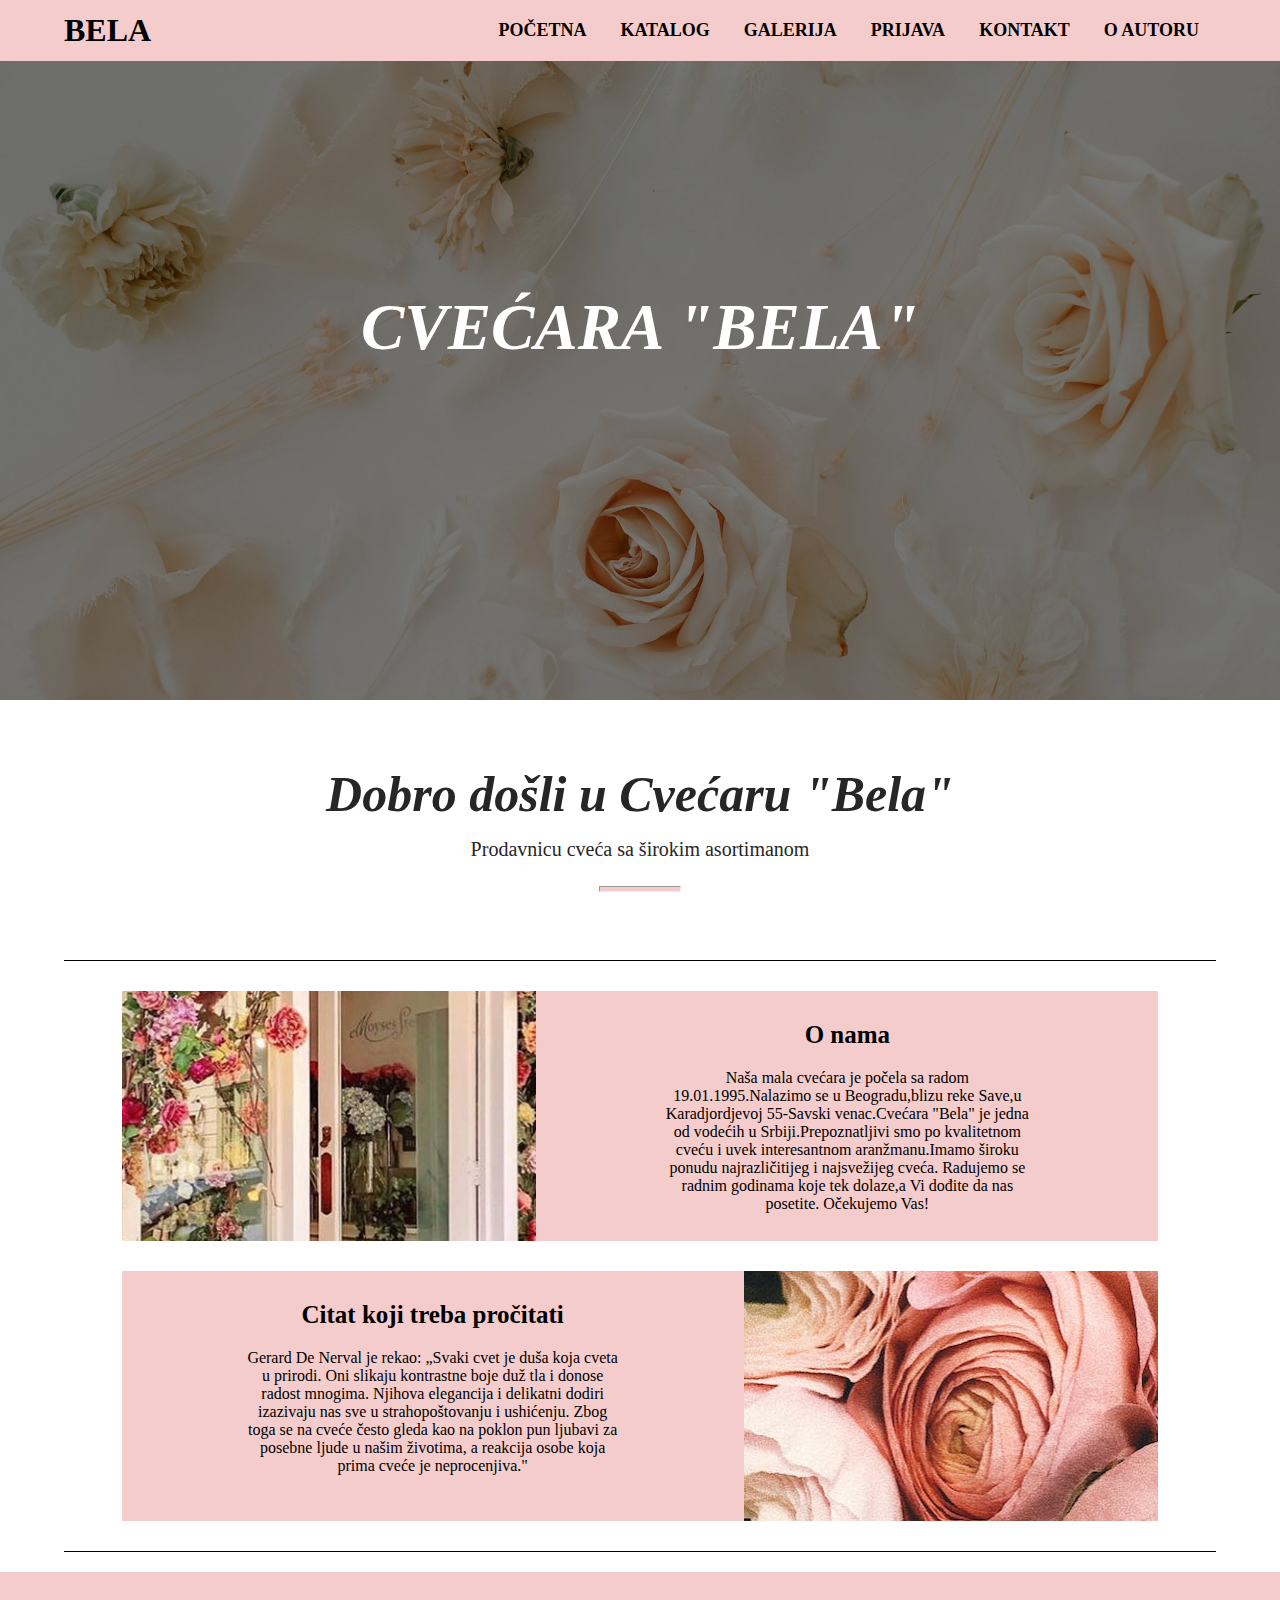
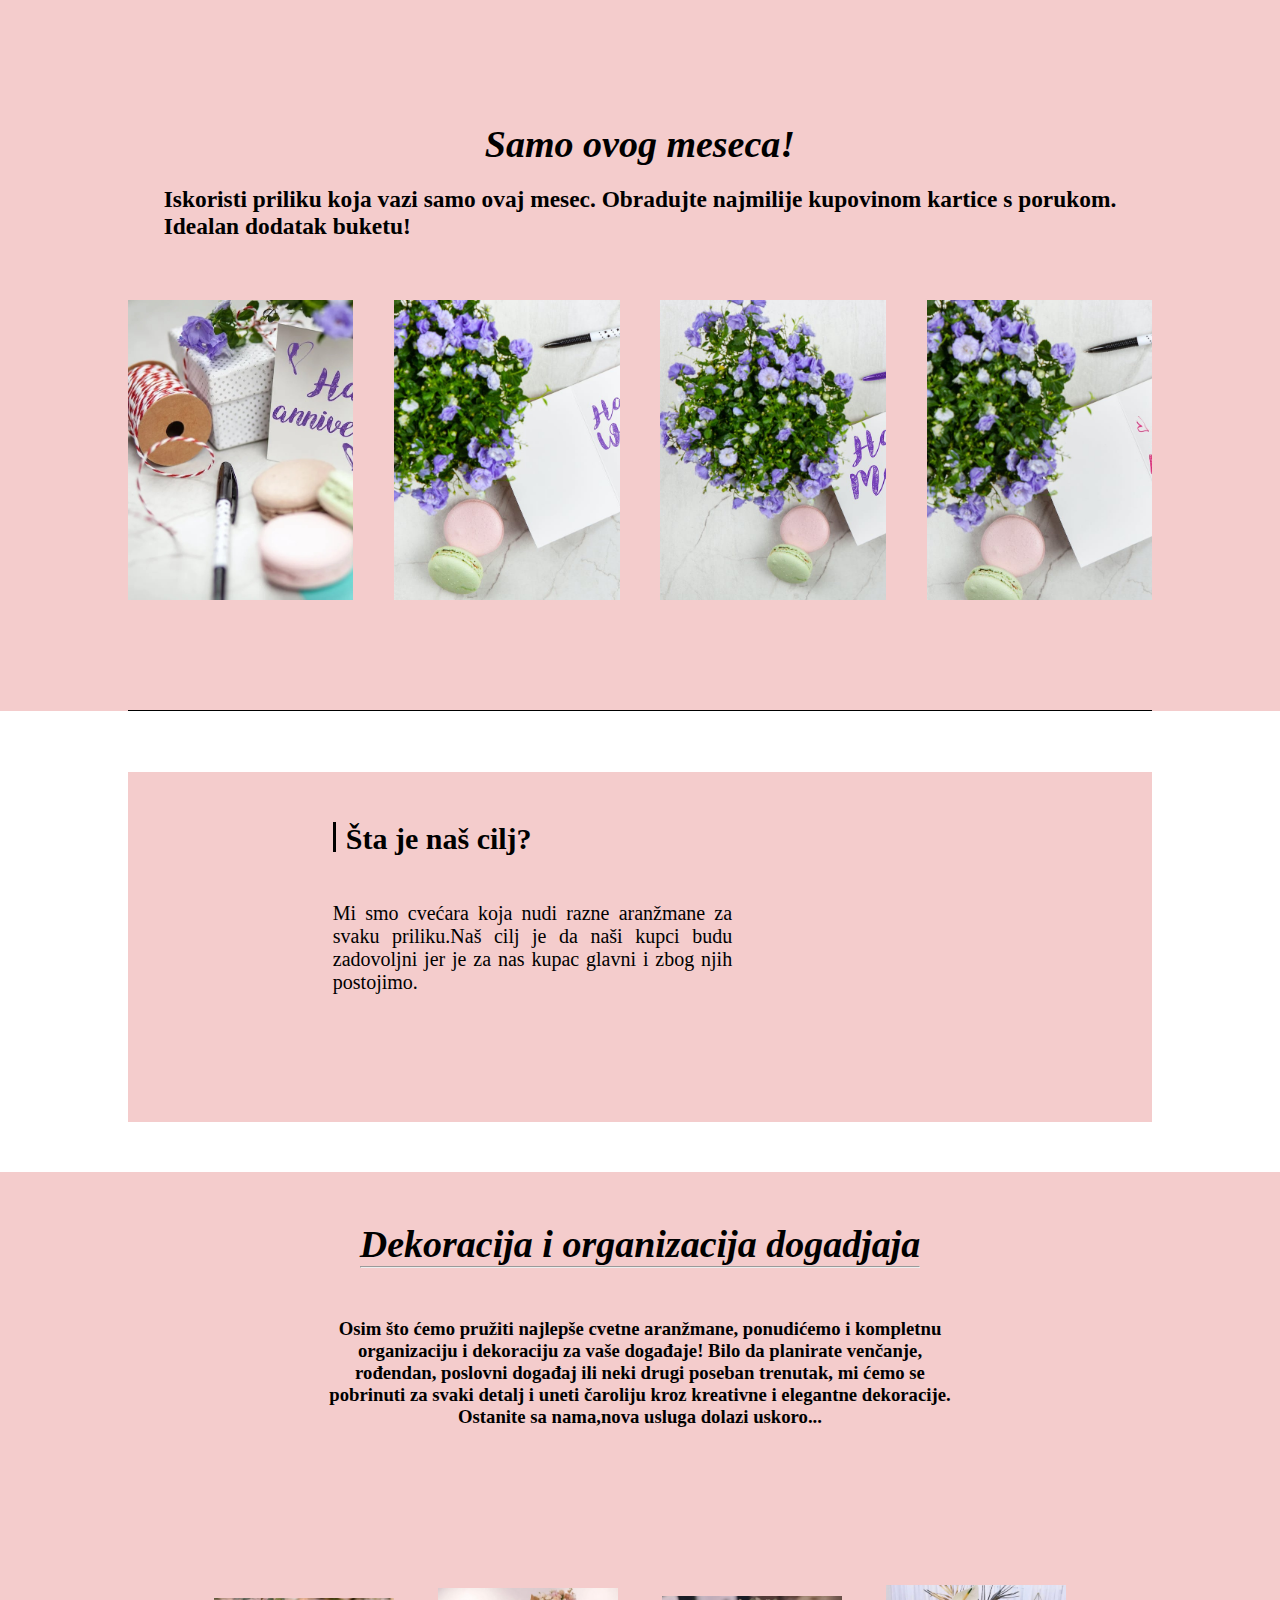
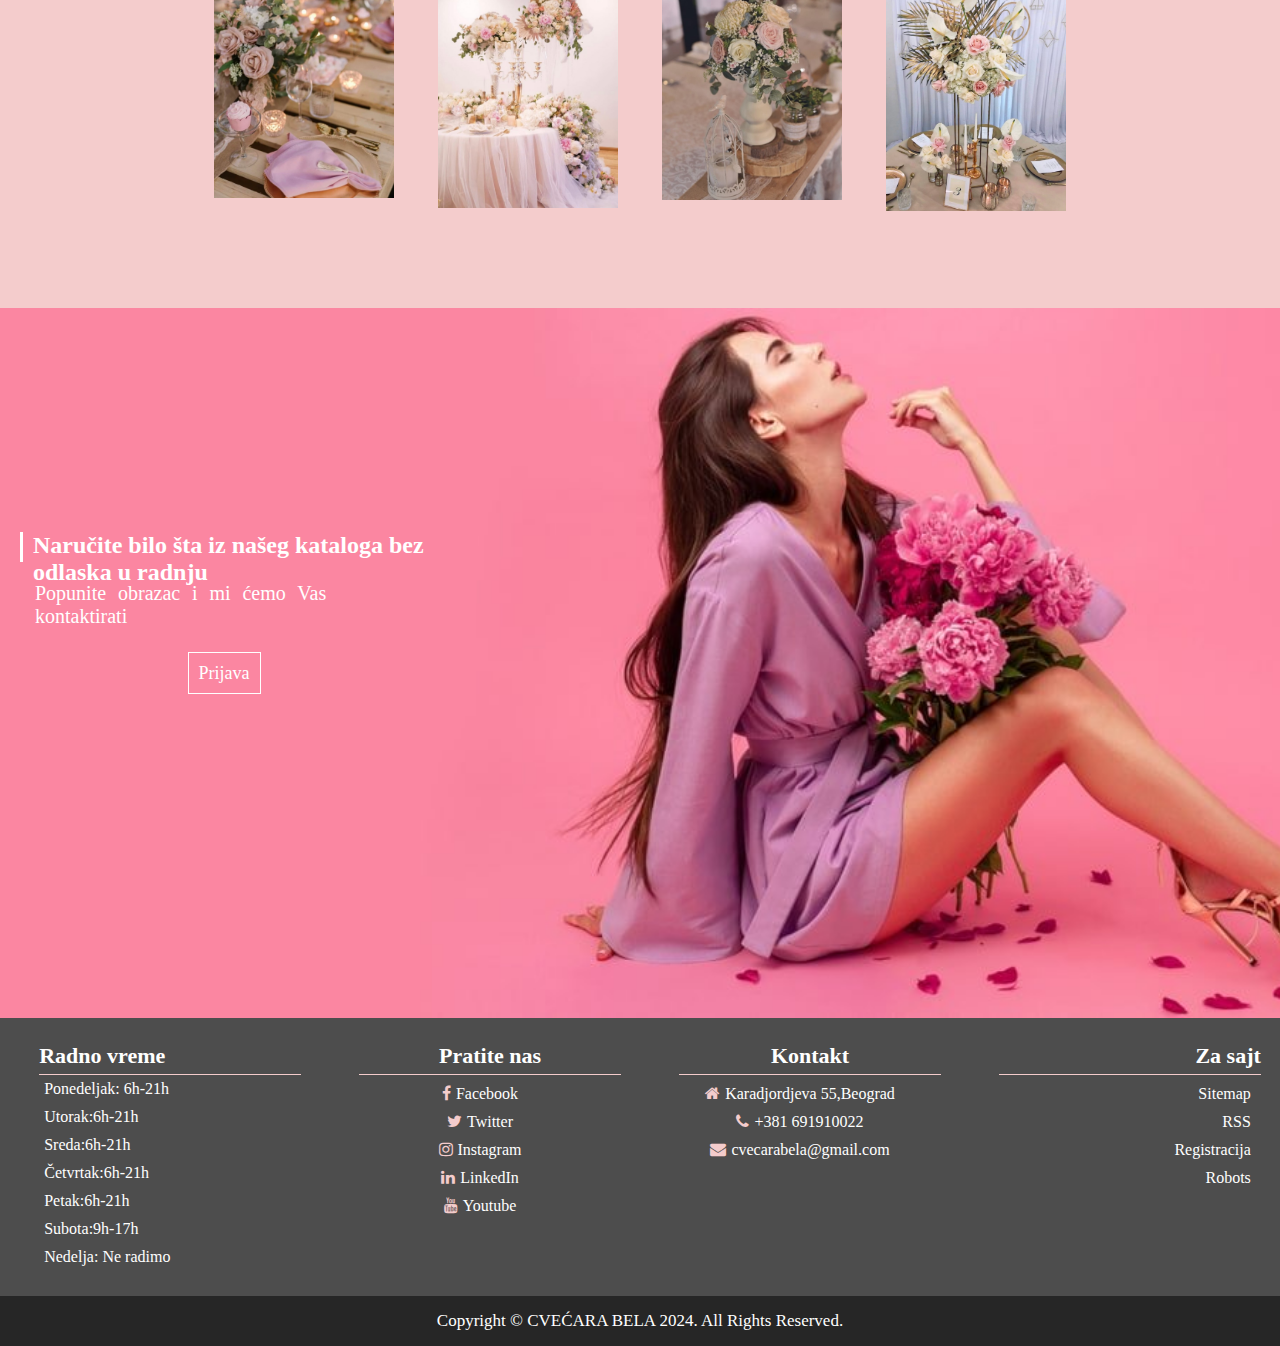
==== index.html @ 78bf0711 "Add files via upload" ====
<!DOCTYPE html>
<html lang="sr">
	<head>
		<title>Cvećara Bela | Početna</title>
		<meta charset="UTF-8"/>
		<link type="image/png" sizes="32x32" rel="icon" href="assets/images//bela-rada.png">
		<meta name="description" value="Sajt iz web dizajna"/>
		<meta name="keywords" value="sajt, web, dizajn"/>
		<meta name="viewport" value="width=device-width; initial-scale=1.0"/>
		<meta name="author" content="Nina Nikolić"/>
		<meta name="copyright" content="Nina Nikolić"/>
		<link rel="stylesheet" href="https://cdnjs.cloudflare.com/ajax/libs/font-awesome/4.7.0/css/font-awesome.min.css">
		<link rel="stylesheet" href="assets/css/style.css" type="text/css"/>
	</head>
	<body>
		<header>
				<article id="okvir">
					<article id="logo">
						<h1><a href="index.html">BELA</a></h1>
					</article>
					<nav>
						<ul>
						    <li><a href="index.html">POČETNA</a></li>
							<li><a href="katalog.html">KATALOG</a></li>
							<li><a href="galerija.html">GALERIJA</a></li>
							<li><a href="prijava.html">PRIJAVA</a></li>
							<li><a href="kontakt.html">KONTAKT</a></li>
							<li><a href="oautoru.html">O AUTORU</a></li>
						</ul>
					</nav>
				</article>
		</header>
		<main>
			<section class="slika pocetak" id="prva">
				<section id="tamni">
					<h1><i>CVEĆARA "BELA"</i></h1>
				</section>
			</section>
			<section id="podnaslov">
				<h2>Dobro došli u Cvećaru "Bela"</h2>
				<p>Prodavnicu cveća sa širokim asortimanom</p>
				<hr/>
			</section>
			<section id="blokovi">
				<article class="slikablok">
					<article class="slikasa" id="prvagl"></article>
					<article class="samote">
						<h1>O nama</h1>
						<p> Naša mala cvećara je počela sa radom 19.01.1995.Nalazimo se u Beogradu,blizu reke Save,u
							Karadjordjevoj 55-Savski venac.Cvećara "Bela" je jedna od vodećih u Srbiji.Prepoznatljivi
							smo po kvalitetnom cveću i uvek interesantnom aranžmanu.Imamo široku ponudu najrazličitijeg
							i najsvežijeg cveća. Radujemo se radnim godinama koje tek dolaze,a Vi dođite da nas posetite.
							Očekujemo Vas!</p>
					</article>
				</article>
				<article class="slikablok">
					<article class="samote">
						<h1>Citat koji treba pročitati</h1>
						<p>Gerard De Nerval je rekao: „Svaki cvet je duša koja cveta u 
							prirodi. Oni slikaju kontrastne boje duž tla i donose radost 
							mnogima. Njihova elegancija i delikatni dodiri izazivaju nas 
							sve u strahopoštovanju i ushićenju. Zbog toga se na cveće 
							često gleda kao na poklon pun ljubavi za posebne 
							ljude u našim životima, a reakcija osobe koja prima 
							cveće je neprocenjiva."</p>
					</article>
					<article class="slikasa" id="drugagl"></article>
				</article>
			</section>
			<section class="slika bl" id="druga"><section id="cvecekat" class="centar">
				<article>
					<section id="ponuda">
					<article class="naslov">
						<h2>Samo ovog meseca!</h2>
						<h3>Iskoristi priliku koja vazi samo ovaj mesec. Obradujte najmilije kupovinom kartice s porukom. <br/>Idealan dodatak buketu!</h3>
					</article>
				<article class="ponka prvi">
				</article>
				<article class="ponka drugi">
					</article>
					<article class="ponka cetvrti">
				</article>
				<article class="ponka treci">
				</article>
			</section>
			</article>
			</section>
			</section>
			<div class="po">
			<section class="blok" id="opis">
				<article id="bloknaslov">
				<h2>Šta je naš cilj?</h2>
				</article>
				<p>Mi smo cvećara koja nudi razne aranžmane za svaku priliku.Naš cilj je da naši kupci budu zadovoljni jer je za nas kupac glavni i zbog njih postojimo.</p>
			</section>
		</div>
		<article class="naslov" id="cvecekat">
			<h2>Dekoracija i organizacija dogadjaja<hr/></h2>
		</article>
		<article id="cvecekat" class="centar">
			<section id="vrep">
				<section class="red">
					<article class="jean ponka"><img src="assets/images/cvece.jpeg" alt="slika1"></article>
					<article class="jean ponka"><img src="assets/images/cvece1.jpeg" alt="slika2"></article>
					<article class="jean ponka"><img src="assets/images/cvece22.jpeg" alt="slika2"></article>
					<article class="jean ponka"><img src="assets/images/cvece3.jpeg" alt="slika2"></article>
				</section>
				<section id="test" class="samote">
					<h3>Osim što ćemo pružiti najlepše cvetne aranžmane, ponudićemo i kompletnu organizaciju i dekoraciju za vaše događaje! Bilo da planirate venčanje, rođendan, poslovni događaj ili neki drugi poseban trenutak, mi ćemo se pobrinuti za svaki detalj i uneti čaroliju kroz kreativne i elegantne dekoracije. Ostanite sa nama,nova usluga dolazi uskoro...</h3>
				</section>
			</section>
		</article>
			<section class="blok bc">
				<article class="des" id="registracija">
						<article id="druginaslov">
							<h2>Naručite bilo šta iz našeg kataloga bez odlaska u radnju</h2>
						</article>
						<p>Popunite obrazac i mi ćemo Vas kontaktirati</p>
						<ul>
							<li><a href="prijava.html">Prijava</a></li>
						</ul>
						
				</article>
			</section>
		</main>
		<footer>
			<section id="glavnisadrzajfutera">
				<article id="f">
					<article class="futer l">
						<h3>Radno vreme</h3>
						<ul>							
							<li>Ponedeljak: 6h-21h</li>
							<li>Utorak:6h-21h</li>
							<li>Sreda:6h-21h</li>
							<li>Četvrtak:6h-21h</li>
							<li>Petak:6h-21h</li>
							<li>Subota:9h-17h</li>
							<li>Nedelja: Ne radimo</li>
						</ul>
					</article>
					<article class="futer">
						<h3>Pratite nas</h3>
						<ul>
							<li class="razmak"><a href="https://sr-rs.facebook.com/"><i class="fa fa-facebook"><span>Facebook</span></i></a></li>
							<li><a href="https://twitter.com/?lang=sr"><i class="fa fa-twitter"><span>Twitter</span></i></a></li>
							<li><a href="https://www.instagram.com/"><i class="fa fa-instagram"><span>Instagram</span></i></a></li>
							<li><a href="https://www.linkedin.com/"><i class="fa fa-linkedin"><span>LinkedIn</span></i></a></li>
							<li><a href="https://www.youtube.com/"><i class="fa fa-youtube"><span>Youtube</span></i></a></li>
						</ul>
					</article>
					<article class="futer">
						<h3>Kontakt</h3>
						<ul>
							<li class="razmak"><i class="fa fa-home"><span>Karadjordjeva 55,Beograd</span></i></li>
							<li><i class="fa fa-phone"><span>+381 691910022</span></i></li>
							<li><i class="fa fa-envelope"><span>cvecarabela&#64;gmail&#46;com</span></i></li>
						</ul>
					</article>
					<article class="futer d">
						<h3>Za sajt</h3>
						<ul>
							<li class="razmak"><a href="sitemap.xml">Sitemap</a></li>
							<li><a href="rss.xml">RSS</a></li>
							<li><a href="registracija.xml">Registracija</a></li>
							<li><a href="robots.txt">Robots</a></li>
						</ul>
					</article>
				</article>
			</section>
			<section id="kopirajt">
				<p>Copyright &copy; CVEĆARA BELA 2024. All Rights Reserved.</p>
			</section>
		</footer>
	</body>
</html>
---- assets/css/style.css ----
@font-face{
	src:url('https://fonts.googleapis.com/css2?family=Cormorant+Garamond&display=swap');
	font-family:"'Cormorant Garamond', serif;";
}
*{
	padding:0px;
	margin:0px;
	font-family:"'Cormorant Garamond', serif;";
}
a{
	text-decoration:none;
}
ul{
	list-style-type:none;
}
header,main,footer{
	width:100%;
	margin:0px auto;
}
header{
	background-color:#f4cccc;
	position:fixed;
	top:0;
	z-index:2;
}
header a{
	color:#000;
}
#opis{
	background-color: #f4cccc;
	padding:50px;
}
.po{
	background-color:#f4cccc;
	width:80%;
	margin:0px auto;
}
#okvir{
	width:90%;
	margin:0px auto;
	display:flex;
	justify-content:space-between;
}
nav ul li a{
	font-family:"Cormorant Garamond";
	font-weight: bold;
}
nav ul{
	display:flex;
	justify-content:space-between;
}
ul li{
	padding: 20px 17px;
	font-size:18px;
}
nav ul li:hover{
	background-color: #d3b2b2;
}
#logo{
	margin:12px 0px;
}
#logo h1{
	font-size:32px;
}
.slika{
	height:700px;
	background-position:center;
	background-repeat:no-repeat;
	background-size:cover;
	background-attachment:fixed;
}
#cetvrta{
	height:250px
}
.blok{
	height:250px;
	padding-top:60px;
	width:60%;
	margin:0px auto;
	text-align:left;
}
.blok p{
	width:65%;
	text-align:justify;
	font-size:20px;
}
.bc{
	background-image: url("../images/nes1.jpg");
	background-repeat: no-repeat;
	background-size: cover;
	width:100%;
	height: 650px;
	display: flex;
	justify-content: start;
	align-items: center;
	color:white;
}
.des{
	display: flex;
	justify-content: start;
	width:25%;
	margin-bottom:150px;
	flex-direction: column;
	text-align: center;
}
.des a:hover{
	color: #000;
  background-color: white;
}
.des h3{
	margin-top:40px;
}
.des a{
	border: 1px solid #fff;
  color: #000;
  padding: 10px;
  margin:40px;
  color:#fff
}
#bloknaslov h2{
	font-size:30px;
}
#bloknaslov{
	height:30px;
	width:90%;
	padding:0px 10px;
	margin-bottom:50px;
	border-left:3px solid #000;
}
.marg{
	margin-top: 20px;
}
#registracija{
	width:35%;
	
}
#druginaslov h3{
	font-size:30px;
}
#druginaslov{
	height:30px;
	width:90%;
	padding:0px 10px;
	margin-bottom:20px;
	margin-left:20px;
	border-left:3px solid #fff;
	text-align: left;
}
#registracija ul li a{
	border:1px solid #fff;
	color:#fff;
	padding:10px;
}
#registracija p{
	margin-bottom:15px;
	margin-left:35px;
}
#registracija ul li a:hover{
	color:#000;
	background-color:#fff;
	
}
#prva{
	background-image:url("../images/pocetna.jpeg");
}
.pocetak{
	text-align:center;
}
.pocetak h1{
	padding-top:290px;
	color:#fff;
	font-size:65px;
}
#tamni{
	height:700px;
	background:rgba(0,0,0,0.4);
}
#treca{	
	padding:145px 0px;
	height: 300px;
}
#manjetamno{
	height:250px;
	background:rgba(0,0,0,0.2);
}
#ponuda{
	width: 80%;
	margin: 0px auto;
	display: flex;
	justify-content: space-between;
	flex-wrap: wrap;
	border-bottom: 1px solid #000;
	padding:50px 0px;
}
#cvecekat{
	background-color: #f4cccc;
}
.ponka{
    width: 22%;
    height: 300px;
	margin:60px 0px;
    position: relative;
	background-size:cover;
}
.ponka:hover{
	transform: scale(1.1);
}
#prvi{
	background-image: url("../images/bidermajer4.jpeg");
}
#drugi{
	background-image: url("../images/bidermajel2.jpg");
}
#treci{
	background-image: url("../images/bidermajer1.jpeg");
}
#cetvrti{
	background-image: url("../images/g6.jpeg");
}
#peti{
	background-image: url("../images/sobno5.jpeg");
}
#sesti{
	background-image: url("../images/sobno7.jpeg");
}
#sedmi{
	background-image: url("../images/sobno8.jpeg");
}
#osmi{
	background-image: url("../images/sobno4.jpeg");
}
#deveti{
	background-image: url("../images/IMG_4616.jpg");
}
#deseti{
	background-image: url("../images/minikaktus12.jpeg");
}
#jedanaesti{
	background-image: url("../images/mini123.jpg");
}
#dvanaesti{
	background-image: url("../images/mini12.jpg");
}
#trinaesti{
	background-image: url("../images/buket2.jpeg");
}
#cetrnaesti{
	background-image: url("../images/buket5.jpeg");
}
#petnaesti{
	background-image: url("../images/buket12.jpg");
}
#sesnaesti{
	background-image: url("../images/buket6\(1\).jpeg");
}
#sedamnaesti{
	background-image: url("../images/buket.jpg");
}
#osamnaesti{
	background-image: url("../images/buket9.jpeg");
}
#devetnaesti{
	background-image: url("../images/bidermajer123.jpg");
}
#dvadeseti{
	background-image: url("../images/bidermajer10.jpeg");
}
#dvadesetprvi{
	background-image: url("../images/bidermajer321.jpg");
}
#dvadesetdrugi{
	background-image: url("../images/bidermajer6.jpeg");
}
#dvadesettreci{
	background-image: url("../images/kutija12.jpg");
}
#dvadesetcetvrti{
	background-image: url("../images/kutija4.jpeg");
}
#dvadesetpeti{
	background-image: url("../images/kutija5.jpeg");
}
.tekstpreko{
    text-align: center;
    width: 90%;
	height: 120px;
    top: 85%;
    left: 5%;
    position: absolute;
    background-color: #fff;
	border: 1px solid #000;
}
.tekstpreko p{
	margin-bottom: 20px;
}
.tekstpreko a{
	color: #000;
	font-weight: bold;
	padding: 10px 20px;
	border: 1px solid #000;
}
.tekstpreko h3{
    margin:15px 0px 5px;
    font-size: 20px;
}
#cvecekat h1{
    color: #fff;
}
#podnaslov{
	height: 140px;
	width:60%;
	padding-bottom:100px;
	margin:0px auto;
	text-align:center;
	color:#262626;
	transition: transform .8s;
}
#podnaslov:hover{
	transform: scale(1.2);
}
#podnaslov h2{
	padding-top:65px;
	font-size:50px;
	font-style:italic;
	padding-bottom:15px;
}
#podnaslov p{
	font-size:20px;
	margin-bottom:25px;
}
#podnaslov hr{
	width:80px;
	height:4px;
	background-color:#f4cccc;
	margin:0px auto;
}
#blokovi{
	width: 90%;
	margin: 20px auto;
	border-top:1px solid #000;
	border-bottom: 1px solid #000;
}
#glavnisadrzajfutera{
	padding:25px 0px;
	background-color:#4d4d4d;
}
#kopirajt{
	padding:15px 0px;
	background-color:#262626;
	text-align:center;
	color:#fff;
}
#kopirajt p{
	font-size:17px;
}
#drzac{
	width:80%;
	margin:0px auto;
	display:flex;
	justify-content:space-between;
}
.futer{
	width:22%;
	margin:0px auto;
	text-align:left;
}
.futer h3{
	color:#fff;
	font-size:22px;
	margin-left:20px;
	padding-bottom:5px;
	border-bottom:1px solid #f4cccc;
}
#f{
	display: flex;
	justify-content: center;
	align-items: top;
	flex-wrap: nowrap;
	margin:0px auto;
}
.futer a{
	color:#fff;
	font-size:16px;
}
.futer{
	text-align: center;
}
.d{
	text-align: right;
}
.l{
	text-align: left;
}
.futer i{
	color:#f4cccc;
}
.razmak{
	margin-top: 5px;
}
.futer ul li{
	padding:5px 25px;
}
.d ul li{
	padding:5px 10px;
}
span{
	color:#fff;
	padding-left:5px;
}
.futer ul li{
	font-size: 16px;
	color: #fff;
}
.futer ul li:hover{
	color:#f4cccc;
}
.futer span{
	font-size: 16px;
}
.futer span:hover{
	color:#f4cccc;
}
.aktivan{
	padding:20px 17px;
	background-color: #f4cccc;
}
#sesta{
	background-image: url("../images/slika6.jpg");
}
#sedma{
	background-image: url("../images/prijava.jpg");
}
#katalogSL{
	background-image: url("../images/katalog.jpeg");
}
.centriranje{
	width:80%;
	margin:0px auto;
	padding-top:80px;
	padding-bottom:30px;
	color:#000;
}
.centriranje h2{
	font-size:55px;
	text-align:center;
	font-style:italic;
	margin-bottom:20px;
}
.centriranje p{
	text-align:center;
	font-size:20px;
}
.centriranje p a{
	color:#000;
}
form{
	width:65%;
	margin:0px auto;
	text-align:center;
}
form label{
	font-size:18px;
	color:#000;
}
input[type="text"], input[type="password"], input[type="email"]{
	width:100%;
	padding:15px 10px;
	border:1px solid #fff;
	border-bottom:1px solid #f4cccc;
	margin-bottom:10px;
}
input[type="submit"]{
	padding:10px 20px;
	font-size:20px;
	background-color:#f4cccc;
	color:#000;
	border:1px solid #000;
	margin:10px 0px 20px; 
}
input[type="submit"]:hover{
	color:#000;
	background-color:#d3b2b2;
}
::placeholder{
	font-size:18px;
	color:#adadad;
}
#deveta{
	background-image:url("../images/aut.jpeg");
}
#osma{
	background-image:url("../images/kontakt.jpg");
}
#lokacija{
	width:70%;
	margin:0px auto;
	padding:40px 0px 0px;
}
#lokacija h2{
	font-size:30px;
	text-align:left;
}
#gmap_canvas{
	position:relative;
	text-align:right;
	height:400px;
	width:100%;
}
#kontaktforma{
	width:70%;
	margin:0px auto;
}
#kontaktforma h2{
	text-align:left;
	font-size:30px;
}
#kontaktforma form{
	width:100%;
}
#kontaktforma #naslovporuke{
	width:97%;
	margin-bottom:10px;
}
#kontaktforma #email{
	width:97%;
	margin-bottom:10px;
}
#poruka{
	width:100%;
	height:100px;
	padding:10px 0px 0px 10px;
	border:1px solid #fff;
	border-bottom:1px solid #f4cccc;
}
#kontaktforma input[type="submit"]{
	text-align:center;
	margin:15px 0px;
}
label{
	float:left;
}
#roze{
	background-color: #f4cccc;
	padding-bottom: 10px;
}
#centralni{
	width:70%;
	height:700px;
	margin:20px auto;
	display:flex;
	justify-content:space-around;
	align-items: center;
}
.red{
	display: flex;
	justify-content: space-around;
	align-items: start;
	flex-direction: row;
	height:350px;
	width:70%;
	padding:70px;
	padding-top:10px;
}
#vrep{
	display: flex;
	justify-content: center;
	align-items: center;
	flex-direction: column-reverse;	
}
.jean{
	width:30%;
	display: flex;
	justify-content: center;
	align-items: center;
}
.jean img{
	width:80%;
}
#test{
	width:50%;
	padding:50px;
}
#levo{
	width:40%;
	background-image:url("../images/autor.jpg");
	background-position:center;
	background-repeat:no-repeat;
	background-size:cover;
	margin-right:25px;
}
#desno p{
	text-align: center;
}
#indeks{
	margin-top: 30px;
	padding: 10px 20px;
	border: 3px solid #000;
}
#indeks p{
	text-shadow: 4px 4px #fff;
}
.slikablok{
	width: 90%;
	margin: 30px auto;
	display: flex;
	justify-content: space-between;
	transform: none;
}
.samote{
	text-align: center;
	width: 60%;
	padding-top: 30px;
	background-color: #f4cccc;
}
.samote h1{
	margin-bottom: 20px;
	font-size: 25px;
}
.samote p{
	width: 60%;
	margin: 0px auto;
}
.slikasa{
	width: 40%;
	height: 250px;
}
#prvagl{
	background-image: url("../images/cvecara.jpg");
	background-position: center;
}
#drugagl{
	background-image: url("../images/poglavlje.jpeg");
	background-position: center;
}
#druga{
	height:800px;
}
#desno{
	width:60%;
	margin-top:10px;
	text-indent: 20px;
}
#desno p{
	font-size:24px;
	margin:5px;
}
#desno h2{
	font-style:italic;
	font-size:34px;
}
#peta{
	background-image:url("../images/nl.jpg");
}
#galerija{
	width:80%;
	margin:0px auto;
	padding-top:90px;
	margin-bottom:30px;
	display: flex;
	justify-content: space-between;
	flex-wrap: wrap;
}
#naslov{
	margin-bottom:60px;
	text-align:left;
	border-left:3px solid #f4cccc;
	padding-left:10px;
}
.naslov{
	margin-top:50px;
}
.naslov h2{
	font-size:38px;
	font-style:italic;
}
#kraci p{
	width:75%;
}
.slikaGal{
	width: 30%;
	height: 250px;
	margin-bottom: 40px;
	background-position:center;
	background-repeat:no-repeat;
	background-size:cover;
}
.slikaGal:hover{
	transform: scale(1.1);
}
#jedan{
	background-image: url("../images/g1.jpg");
}
#dva{
	background-image: url("../images/g2.jpeg");
}
#tri{
	background-image: url("../images/g3.jpeg");
}
#cetiri{
	background-image: url("../images/g4.jpeg");
}
#pet{
	background-image: url("../images/g5.jpeg");
}
#sest{
	background-image: url("../images/g6.jpeg");
}
#sedam{
	background-image: url("../images/bidermajer3.jpeg");
}
#osam{
	background-image: url("../images/galerija1.jpg");
}
#devet{
	background-image: url("../images/galerija3.jpeg");
}
#deset{
	background-image: url("../images/buket9.jpeg");
}
#jedanaest{
	background-image: url("../images/buket8.jpg");
}
#dvanaest{
	background-image: url("../images/bidermajer8.jpeg");
}
.prvi{
	background-image: url("../images/kartice2.jpeg");
}
.drugi{
	background-image: url("../images/kartice4.jpeg");
}
.treci{
	background-image: url("../images/kartice5.jpeg");
}
.cetvrti{
	background-image: url("../images/kartice1.jpeg");
}
.naslov{
	width:100%;
	display: flex;
	justify-content: center;
	flex-direction: column;
	padding-top: 50px;
	font-size: 20px;
}
.naslov h2{
	margin:0px auto;
}
.naslov h3{
	margin:0px auto;
	margin-top:20px;
}
#autorSlika{
	width:100%;
}
.levo{
	width:100%;
}
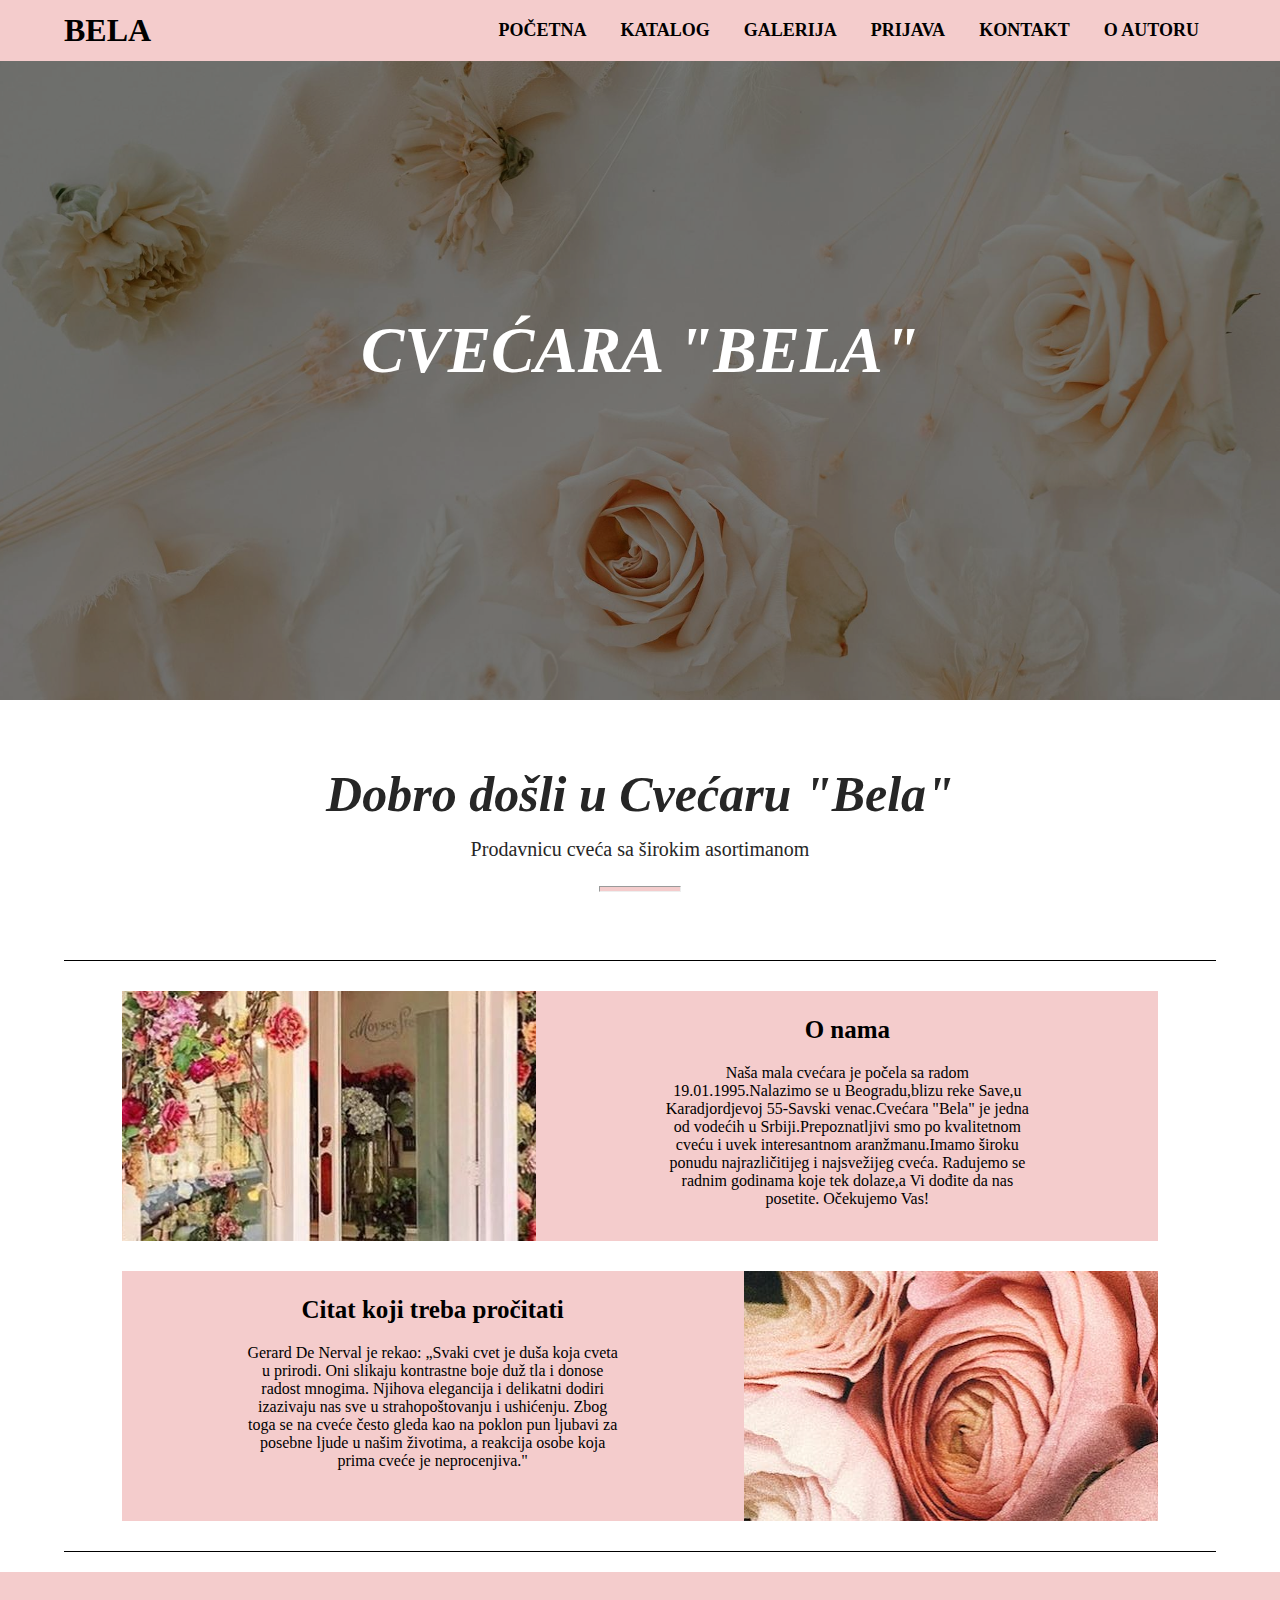
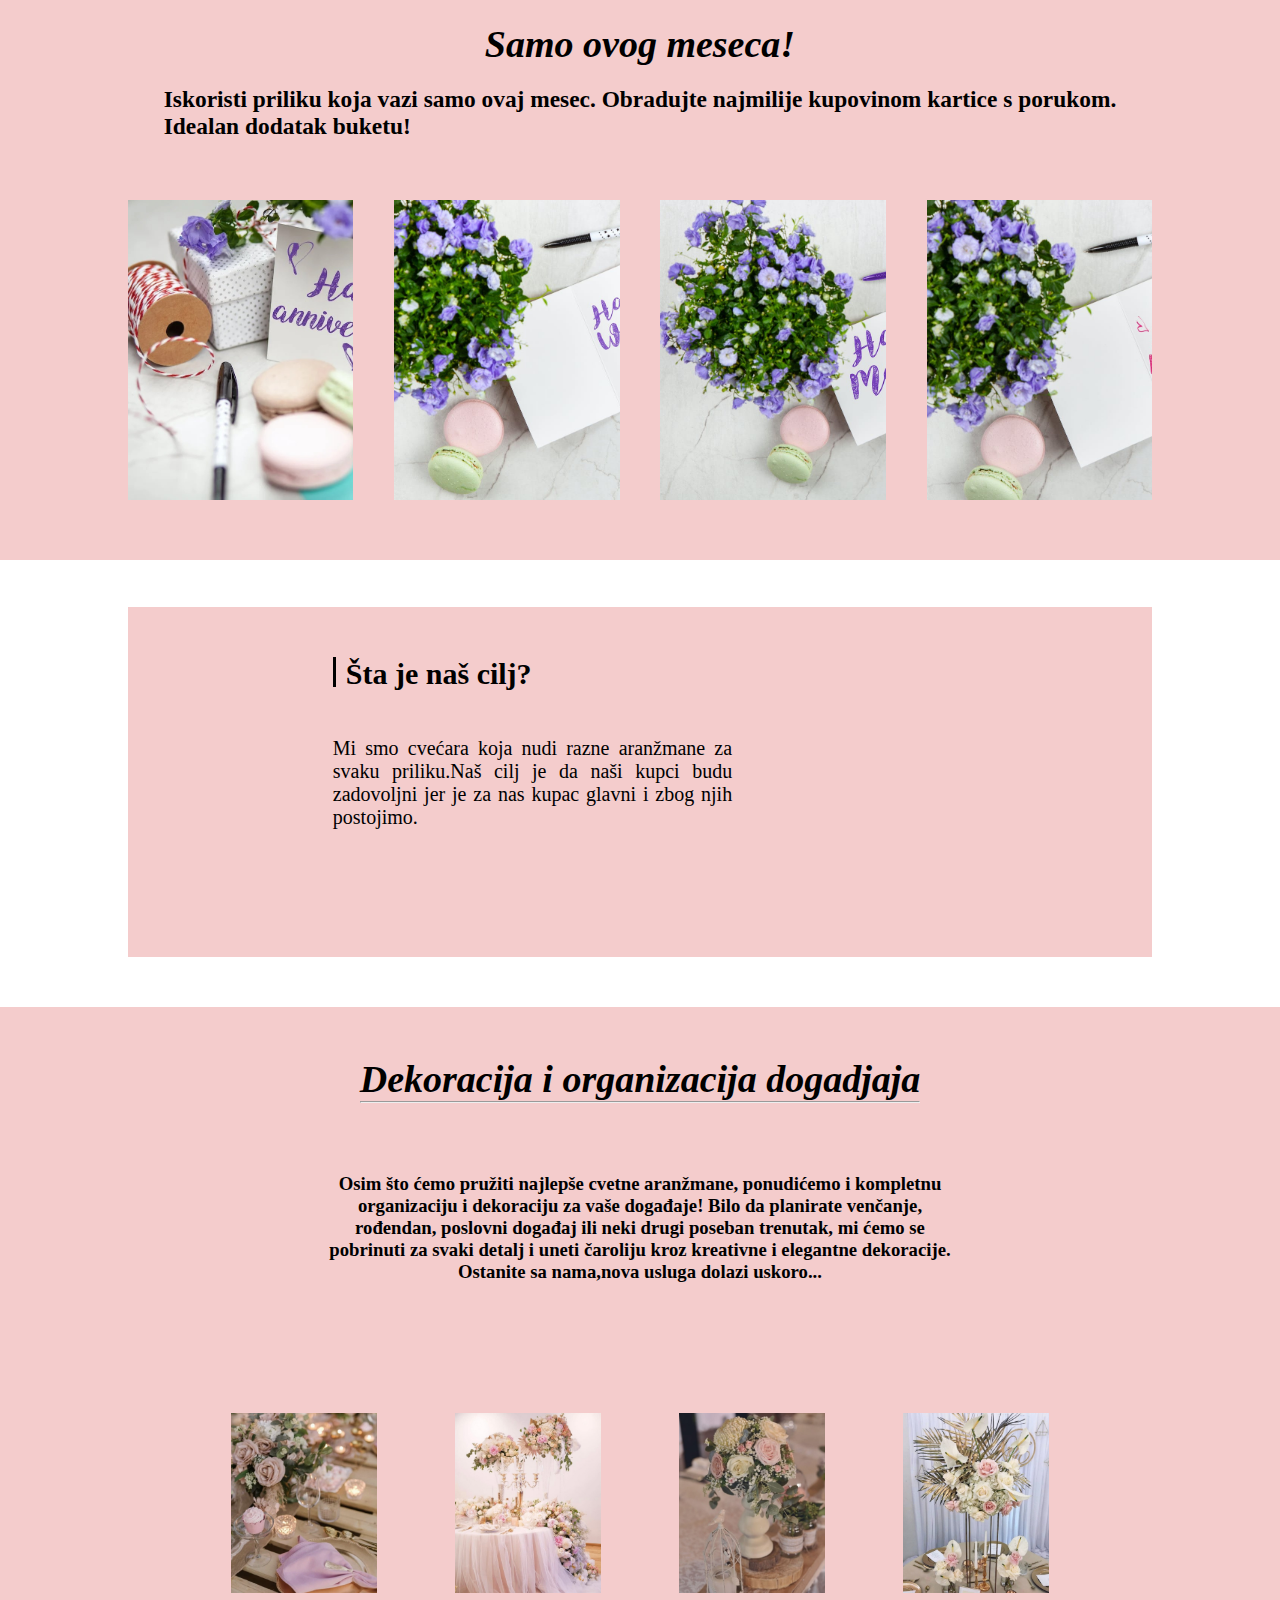
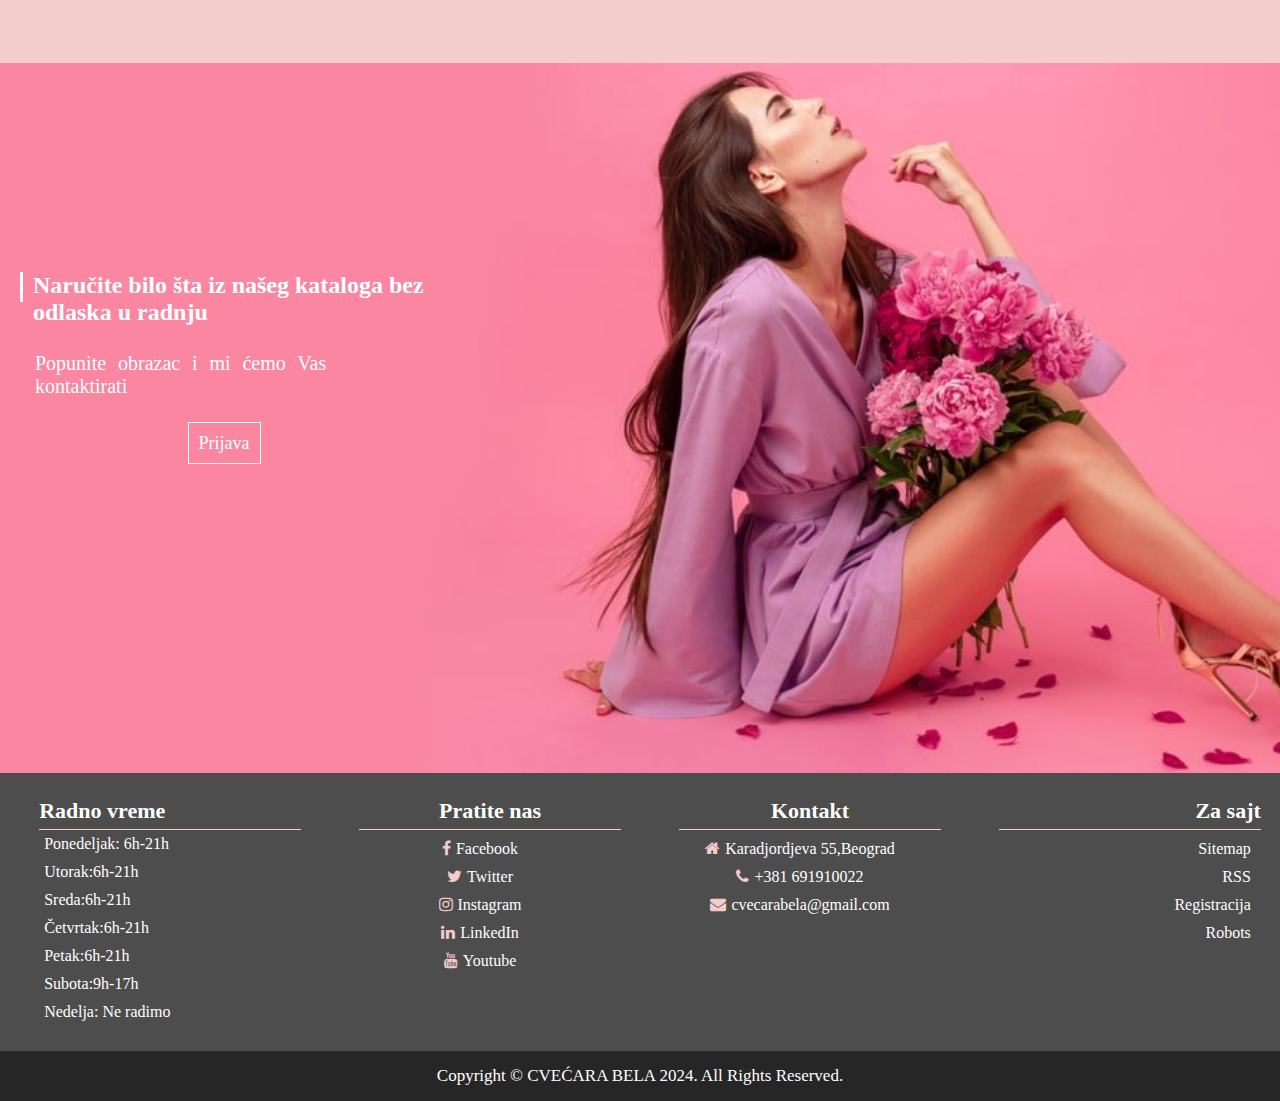
==== commit 8a265521: "Add files via upload" ====
--- a/index.html
+++ b/index.html
@@ -3,13 +3,13 @@
 	<head>
 		<title>Cvećara Bela | Početna</title>
 		<meta charset="UTF-8"/>
-		<link type="image/png" sizes="32x32" rel="icon" href="assets/images//bela-rada.png">
+		<link type="image/png" sizes="32x32" rel="icon" href="assets/images//bela-rada.png"/>
 		<meta name="description" value="Sajt iz web dizajna"/>
 		<meta name="keywords" value="sajt, web, dizajn"/>
 		<meta name="viewport" value="width=device-width; initial-scale=1.0"/>
 		<meta name="author" content="Nina Nikolić"/>
 		<meta name="copyright" content="Nina Nikolić"/>
-		<link rel="stylesheet" href="https://cdnjs.cloudflare.com/ajax/libs/font-awesome/4.7.0/css/font-awesome.min.css">
+		<link rel="stylesheet" href="https://cdnjs.cloudflare.com/ajax/libs/font-awesome/4.7.0/css/font-awesome.min.css"/>
 		<link rel="stylesheet" href="assets/css/style.css" type="text/css"/>
 	</head>
 	<body>
@@ -33,7 +33,9 @@
 		<main>
 			<section class="slika pocetak" id="prva">
 				<section id="tamni">
+					<div class="central">
 					<h1><i>CVEĆARA "BELA"</i></h1>
+				</div>
 				</section>
 			</section>
 			<section id="podnaslov">
@@ -94,9 +96,6 @@
 				<p>Mi smo cvećara koja nudi razne aranžmane za svaku priliku.Naš cilj je da naši kupci budu zadovoljni jer je za nas kupac glavni i zbog njih postojimo.</p>
 			</section>
 		</div>
-		<article class="naslov" id="cvecekat">
-			<h2>Dekoracija i organizacija dogadjaja<hr/></h2>
-		</article>
 		<article id="cvecekat" class="centar">
 			<section id="vrep">
 				<section class="red">
@@ -108,6 +107,9 @@
 				<section id="test" class="samote">
 					<h3>Osim što ćemo pružiti najlepše cvetne aranžmane, ponudićemo i kompletnu organizaciju i dekoraciju za vaše događaje! Bilo da planirate venčanje, rođendan, poslovni događaj ili neki drugi poseban trenutak, mi ćemo se pobrinuti za svaki detalj i uneti čaroliju kroz kreativne i elegantne dekoracije. Ostanite sa nama,nova usluga dolazi uskoro...</h3>
 				</section>
+				<article class="naslov" id="cvecekat">
+					<h2>Dekoracija i organizacija dogadjaja<hr/></h2>
+				</article>
 			</section>
 		</article>
 			<section class="blok bc">
--- a/assets/css/style.css
+++ b/assets/css/style.css
@@ -154,6 +154,7 @@
 #registracija p{
 	margin-bottom:15px;
 	margin-left:35px;
+	margin-top:30px;
 }
 #registracija ul li a:hover{
 	color:#000;
@@ -167,7 +168,6 @@
 	text-align:center;
 }
 .pocetak h1{
-	padding-top:290px;
 	color:#fff;
 	font-size:65px;
 }
@@ -189,8 +189,6 @@
 	display: flex;
 	justify-content: space-between;
 	flex-wrap: wrap;
-	border-bottom: 1px solid #000;
-	padding:50px 0px;
 }
 #cvecekat{
 	background-color: #f4cccc;
@@ -451,7 +449,7 @@
 	font-size:20px;
 }
 .centriranje p a{
-	color:#000;
+	color:#f4cccc;
 }
 form{
 	width:65%;
@@ -551,6 +549,21 @@
 	justify-content:space-around;
 	align-items: center;
 }
+.neki{
+	width: 80%;
+  margin: 0px auto;
+  display: flex;
+  justify-content: space-between;
+  flex-wrap: wrap;
+  padding-bottom: 50px;
+}
+.central{
+	display: flex;
+	justify-content: center;
+	align-items: center;
+	margin:0px auto;
+	height:700px;
+}
 .red{
 	display: flex;
 	justify-content: space-around;
@@ -558,7 +571,7 @@
 	flex-direction: row;
 	height:350px;
 	width:70%;
-	padding:70px;
+	padding:20px;
 	padding-top:10px;
 }
 #vrep{
@@ -566,6 +579,7 @@
 	justify-content: center;
 	align-items: center;
 	flex-direction: column-reverse;	
+	margin-top:50px;
 }
 .jean{
 	width:30%;
@@ -574,11 +588,11 @@
 	align-items: center;
 }
 .jean img{
-	width:80%;
+	width:65%;
 }
 #test{
 	width:50%;
-	padding:50px;
+	padding-top:70px;
 }
 #levo{
 	width:40%;
@@ -609,7 +623,7 @@
 .samote{
 	text-align: center;
 	width: 60%;
-	padding-top: 30px;
+	padding-top: 25px;
 	background-color: #f4cccc;
 }
 .samote h1{
@@ -633,7 +647,7 @@
 	background-position: center;
 }
 #druga{
-	height:800px;
+	height:635px;
 }
 #desno{
 	width:60%;
@@ -665,9 +679,6 @@
 	text-align:left;
 	border-left:3px solid #f4cccc;
 	padding-left:10px;
-}
-.naslov{
-	margin-top:50px;
 }
 .naslov h2{
 	font-size:38px;
